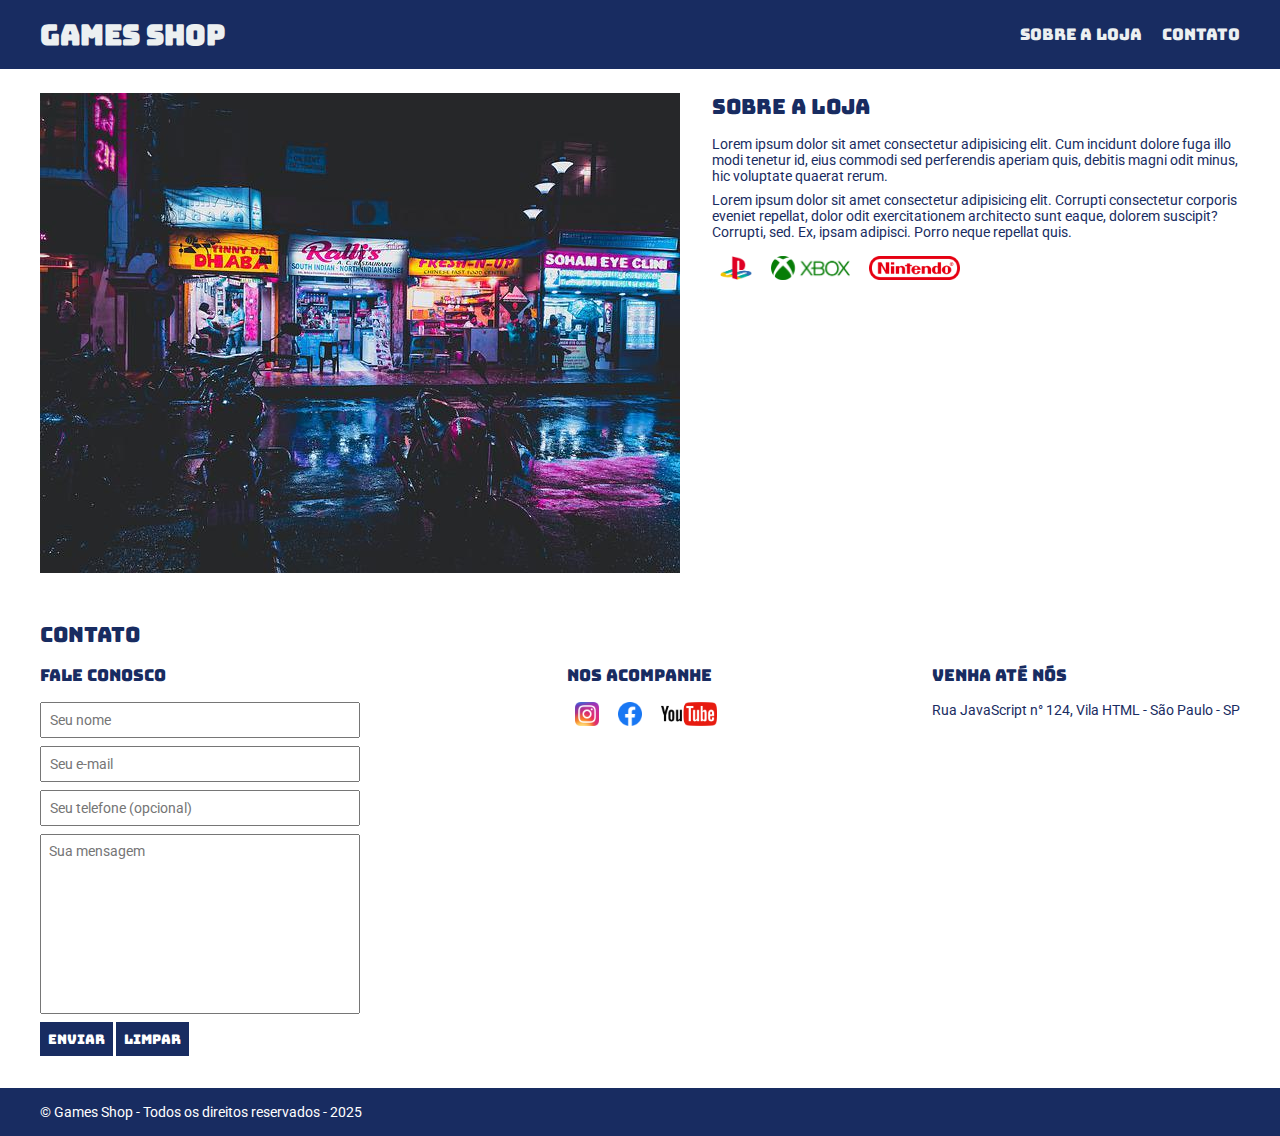
==== index.html @ aafaef01 "Projeto" ====
<!DOCTYPE html>
<html lang="pt-br">
<head>
    <meta charset="UTF-8">
    <meta name="viewport" content="width=device-width, initial-scale=1.0">
    <link rel="stylesheet" type="text/CSS" href="./main.css">

    <link rel="preconnect" href="https://fonts.googleapis.com">
    <link rel="preconnect" href="https://fonts.gstatic.com" crossorigin>
    <link href="https://fonts.googleapis.com/css2?family=Bungee&family=Roboto&display=swap" rel="stylesheet">
        
    <title>Games Shop</title>
</head>
<body>
    <header>
        <div class="container">
            <h1>Games Shop</h1>
            <nav>
                <ul>
                    <li> <a href="#shop">Sobre a loja</a> </li>
                    <li> <a href="#contact">Contato</a> </li>
                </ul>
            </nav>
        </div>
    </header>
    <section id="shop">
        <div class="container">
            <img class="frente-loja" src="./Media/loja.jpg" alt="Fachada da loja Games Shop">
            <div>
                <h2>Sobre a loja</h2>
                <p>Lorem ipsum dolor sit amet consectetur adipisicing elit. Cum incidunt dolore fuga illo modi tenetur id, eius commodi sed perferendis aperiam quis, debitis magni odit minus, hic voluptate quaerat rerum.</p>
                <p>Lorem ipsum dolor sit amet consectetur adipisicing elit. Corrupti consectetur corporis eveniet repellat, dolor odit exercitationem architecto sunt eaque, dolorem suscipit? Corrupti, sed. Ex, ipsam adipisci. Porro neque repellat quis.</p>
                <ul class="lista-logo">
                    <li><img src="./Media/playstation.png" alt="Logotipo da PlayStation"></li>
                    <li><img src="./Media/xbox.png" alt="Logotipo do Xbox"></li>
                    <li><img src="./Media/nintendo.png" alt="Logotipo da Nitendo"></li>
                </ul>
            </div>
        </div>
    </section>
    <section id="contact">
        <div class="container">
            <h2>Contato</h2>
            <div class="contact-methods">
                <div>
                    <h3>Fale Conosco</h3>
                    <form>
                        <input type="text" placeholder="Seu nome" required>
                        <input type="mail" placeholder="Seu e-mail" required>
                        <input type="tel" placeholder="Seu telefone (opcional)">
                        <textarea placeholder="Sua mensagem" required></textarea>
                        <button type="submit">Enviar</button>
                        <button type="reset">Limpar</button>
                    </form>
                </div>
                <div>
                    <h3>Nos acompanhe</h3>
                    <div class="social-links">
                        <li>
                            <a href="#" title="Siga-nos no Instagram">
                                <img src="./Media/instagram.png" alt="Logotipo do Instagram">
                            </a>
                        </li>
                        <li>
                            <a href="#" title="Siga-nos no Facebook">
                                <img src="./Media/facebook.png" alt="Logotipo do Facebook">
                            </a>
                        </li>
                        <li>
                            <a href="#" title="Siga-nos no Youtube">
                                <img src="./Media/youtube.png" alt="Logotipo do Youtube">
                            </a>
                        </li>
                    </div>
                </div>
                <div>
                    <h3>Venha até nós</h3>
                    <p>
                        Rua JavaScript n° 124, Vila HTML - São Paulo - SP
                    </p>
                </div>
            </div>
        </div>
    </section>
    <footer>
        <div class="container">
            <p>&copy Games Shop - Todos os direitos reservados - 2025</p>
        </div>
    </footer>
</body>
</html>
---- main.css ----
*{
    margin: 0;
    padding: 0;
    box-sizing: border-box;
}

header,
section h2,
section h3,
form button {
    font-family: "Bungee", cursive;
    font-weight: normal
}

body, input, textarea {
    font-family: "Roboto", sans-serif;
    font-size: 14px;
}

header {
    padding: 16px 0;
    background-color: #182c61;
    color: #ecf0f1;
}

header nav li {
    display: inline;
    margin-left: 16px;
    font-size: 16px;
}

header nav li a {
    color: #ecf0f1;
    text-decoration: none;
}

.container {
    max-width: 1200px;
    width: 100%;
    margin: 0 auto;
}

header .container,
section .container {
    display: flex;
    align-items: center;
    justify-content: space-between;
}

section .container {
    align-items: flex-start;
}

section {
    padding: 24px 0;
    color: #182c61;
}

section h2 {
    margin-bottom: 16px;
}

section h3 {
    margin-bottom: 16px;
}

section p {
    margin-bottom: 8px;
}

.frente-loja {
    margin-right: 32px;
}

.lista-logo img{
    height: 24px;
    margin: 8px
}

.lista-logo li {
    display: inline
}

.social-links img {
    height: 24px;
}

.social-links li {
    display: inline;
    margin: 8px;
}

.social-links li a {
    text-decoration: none;
}

#contact .container {
    display: block;
}

.contact-methods {
    display: flex;
    justify-content: space-between;
}

form input,
form textarea{
    display: block;
    width: 320px;
    margin-bottom: 8px;
    padding: 8px
}

form button {
    margin-bottom: 8px;
    padding: 8px;
    background-color: #182c61;
    color: white;
    border: none;
    cursor: pointer;
}

form button:hover {
    background-color: #335fd7;
}

form textarea {
    resize: none;
    height: 180px;
}

input:focus, textarea:focus {
    outline-color: #182c61;
}

footer {
    background-color: #182c61;
    color: white;
    padding: 16px;
}
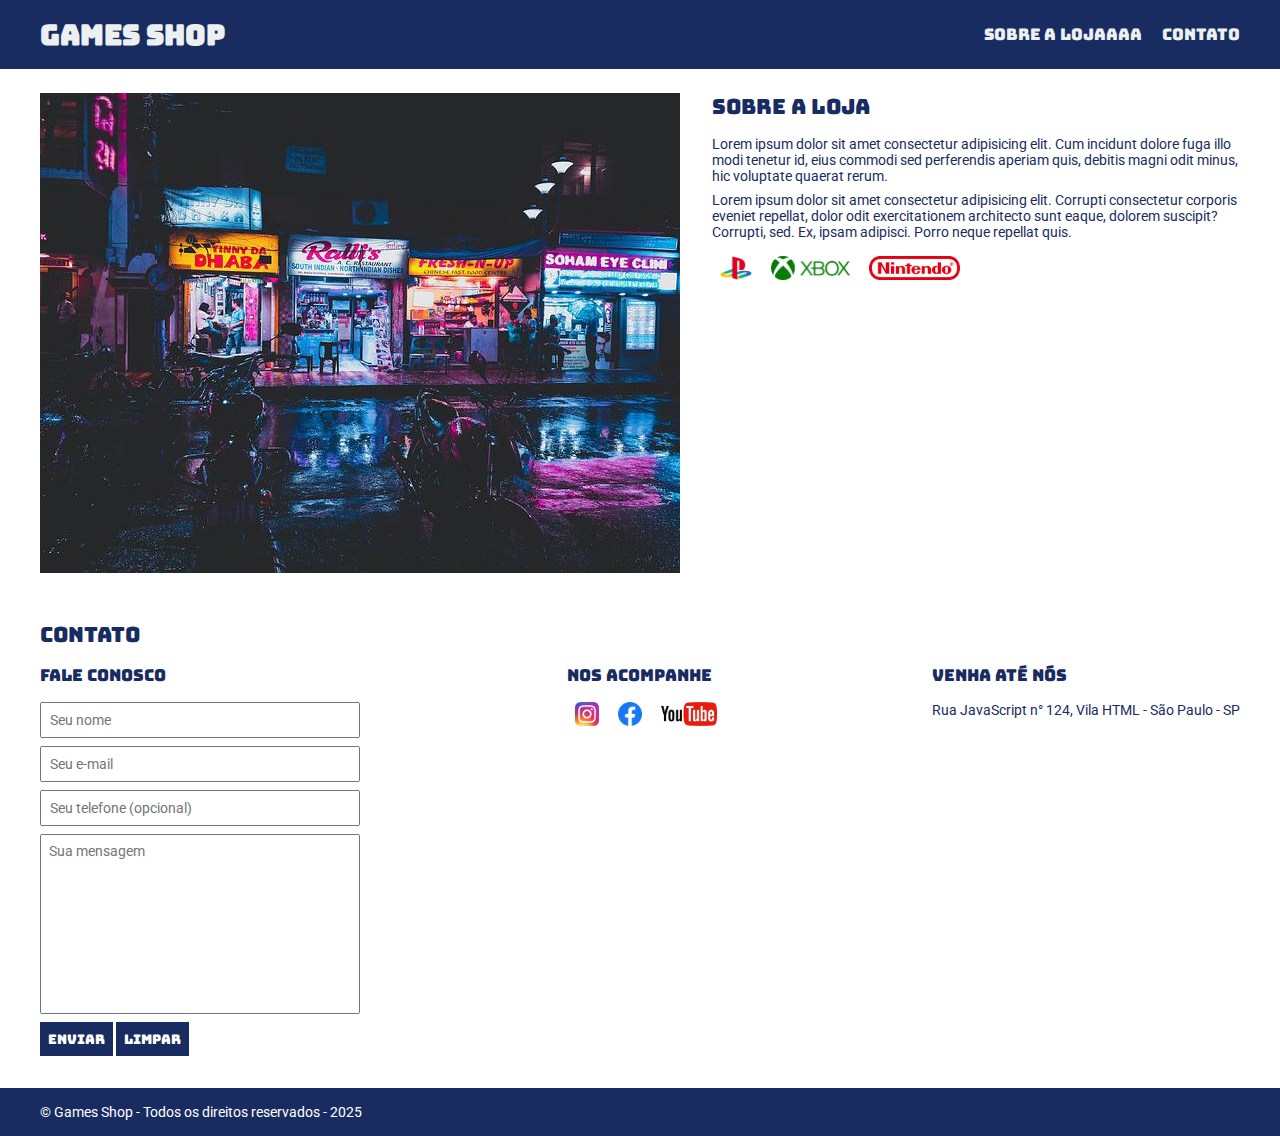
==== commit 0f9bc488: "Update index.html" ====
--- a/index.html
+++ b/index.html
@@ -17,7 +17,7 @@
             <h1>Games Shop</h1>
             <nav>
                 <ul>
-                    <li> <a href="#shop">Sobre a loja</a> </li>
+                    <li> <a href="#shop">Sobre a lojaaaa</a> </li>
                     <li> <a href="#contact">Contato</a> </li>
                 </ul>
             </nav>
@@ -88,4 +88,4 @@
         </div>
     </footer>
 </body>
-</html>+</html>
--- a/main.css
+++ b/main.css
@@ -130,11 +130,11 @@
 }
 
 input:focus, textarea:focus {
-    outline-color: #182c61;
+    outline-color: #1e8415;
 }
 
 footer {
     background-color: #182c61;
     color: white;
     padding: 16px;
-}+}
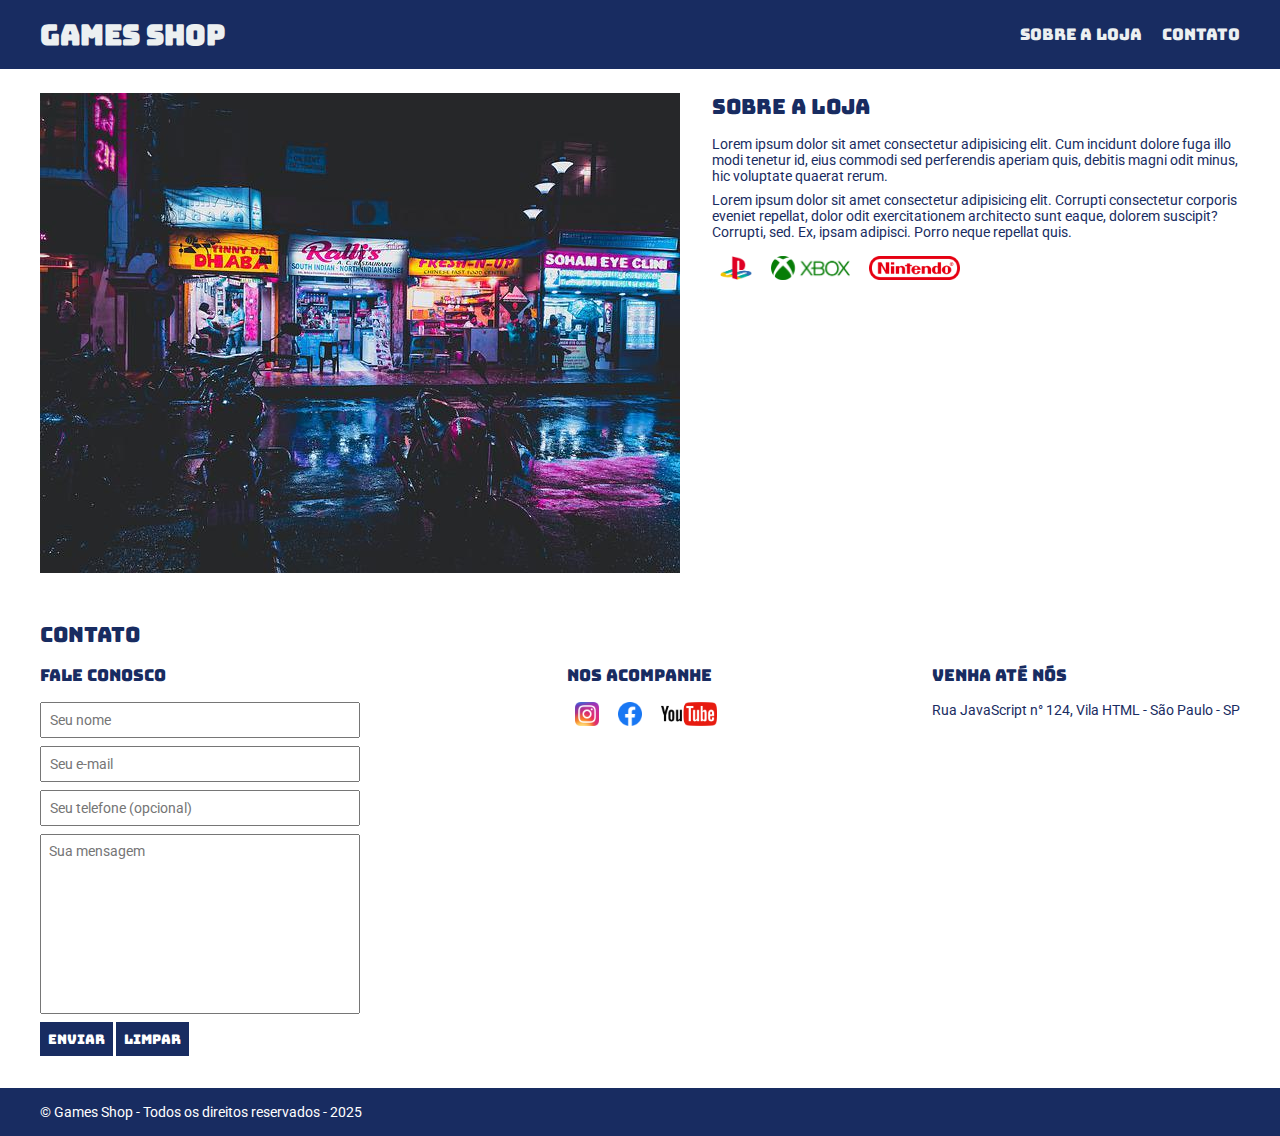
==== commit 3dac0286: "Update index.html" ====
--- a/index.html
+++ b/index.html
@@ -17,7 +17,7 @@
             <h1>Games Shop</h1>
             <nav>
                 <ul>
-                    <li> <a href="#shop">Sobre a lojaaaa</a> </li>
+                    <li> <a href="#shop">Sobre a loja</a> </li>
                     <li> <a href="#contact">Contato</a> </li>
                 </ul>
             </nav>
